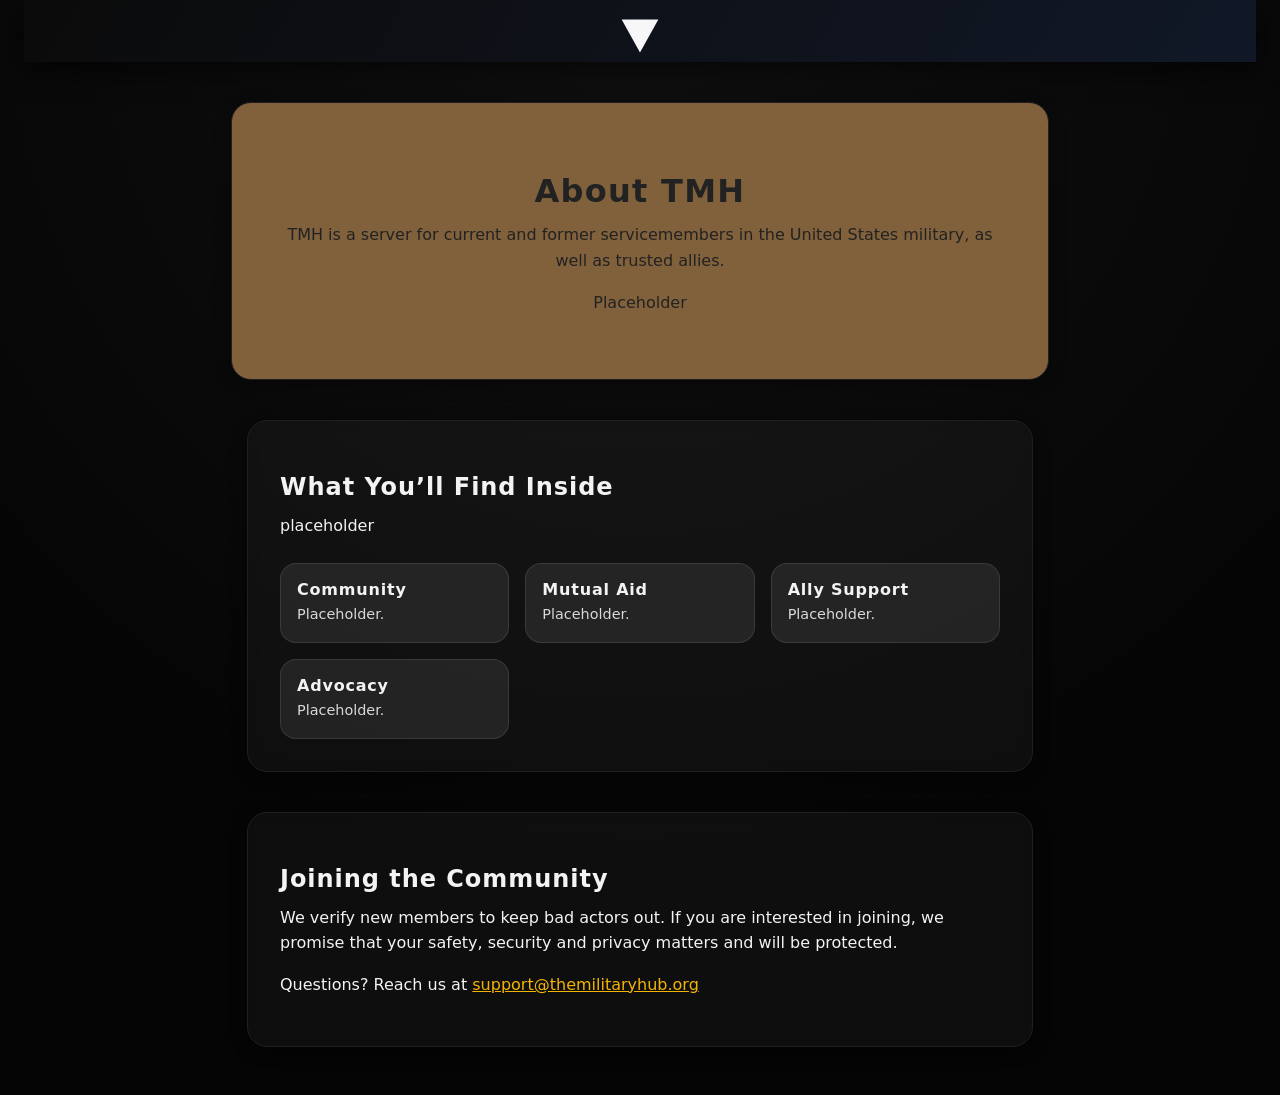
==== aboutus.html @ 68733be9 "About Us" ====
<!DOCTYPE html>
<html lang="en">
  <head>
    <meta charset="UTF-8" />
    <meta name="viewport" content="width=device-width, initial-scale=1.0" />
    <title>About TMH</title>
    <style>
      :root {
        font-family: "Segoe UI", system-ui, -apple-system, sans-serif;
        color: #f3f3f3;
        background-color: #050505;
      }

      body {
        margin: 0;
        min-height: 100vh;
        display: flex;
        flex-direction: column;
        align-items: stretch;
        justify-content: flex-start;
        background: radial-gradient(circle at top, #101010, #050505 70%);
        gap: 2.5rem;
        padding: 0 1.5rem 3rem;
      }

      main {
        text-align: center;
        max-width: 720px;
        width: min(92vw, 720px);
        padding: 3rem;
        border: 1px solid #1f1f1f;
        border-radius: 20px;
        background-color: #81613C;
        box-shadow: 0 4px 16px rgba(0, 0, 0, 0.35);
        color: #222;
        margin: 0 auto;
      }

      .info-panel {
        max-width: 720px;
        width: min(92vw, 720px);
        text-align: left;
        padding: 2rem;
        border: 1px solid #1f1f1f;
        border-radius: 20px;
        background: rgba(255, 255, 255, 0.04);
        backdrop-filter: blur(6px);
        box-shadow: 0 4px 16px rgba(0, 0, 0, 0.4);
        margin: 0 auto;
      }

      h1,
      h2 {
        letter-spacing: 0.04em;
        margin-bottom: 0.75rem;
      }

      p {
        margin: 0.4rem 0 1rem;
        line-height: 1.6;
      }

      .team-grid {
        display: grid;
        grid-template-columns: repeat(auto-fit, minmax(180px, 1fr));
        gap: 1rem;
        margin-top: 1.5rem;
      }

      .team-card {
        background: rgba(255, 255, 255, 0.08);
        padding: 1rem;
        border-radius: 16px;
        border: 1px solid rgba(255, 255, 255, 0.1);
      }

      .team-card h3 {
        margin: 0 0 0.25rem;
        font-size: 1rem;
        letter-spacing: 0.05em;
      }

      .team-card p {
        margin: 0;
        font-size: 0.9rem;
        color: #d9d9d9;
      }
    </style>
  </head>
  <body>
    <modular-menu
      data-links='[
        {"label":"Home","href":"./index.html"},
        {"label":"About","href":"#about"},
        {"label":"Contact","href":"mailto:support@themilitaryhub.org","target":"_blank"}
      ]'
    ></modular-menu>

    <main id="about">
      <h1>About TMH</h1>
      <p>
        TMH is a server for current and former servicemembers in
        the United States military, as well as trusted allies.
      </p>
      <p>
        Placeholder
      </p>
    </main>

    <section id="team" class="info-panel">
      <h2>What You’ll Find Inside</h2>
      <p>
        placeholder
      </p>

      <div class="team-grid">
        <article class="team-card">
          <h3>Community</h3>
          <p>Placeholder.</p>
        </article>
        <article class="team-card">
          <h3>Mutual Aid</h3>
          <p>Placeholder.</p>
        </article>
        <article class="team-card">
          <h3>Ally Support</h3>
          <p>Placeholder.</p>
        </article>
        <article class="team-card">
          <h3>Advocacy</h3>
          <p>Placeholder.</p>
        </article>
      </div>
    </section>

    <section class="info-panel">
      <h2>Joining the Community</h2>
      <p>
        We verify new members to keep bad actors out.
        If you are interested in joining, we promise that your safety, security and privacy matters and will be protected.
      </p>
      <p>
        Questions? Reach us at
        <a href="mailto:support@themilitaryhub.org" style="color: #f4b400">support@themilitaryhub.org</a>
      </p>
    </section>

    <script src="./scripts/menu-component.js"></script>
  </body>
</html>
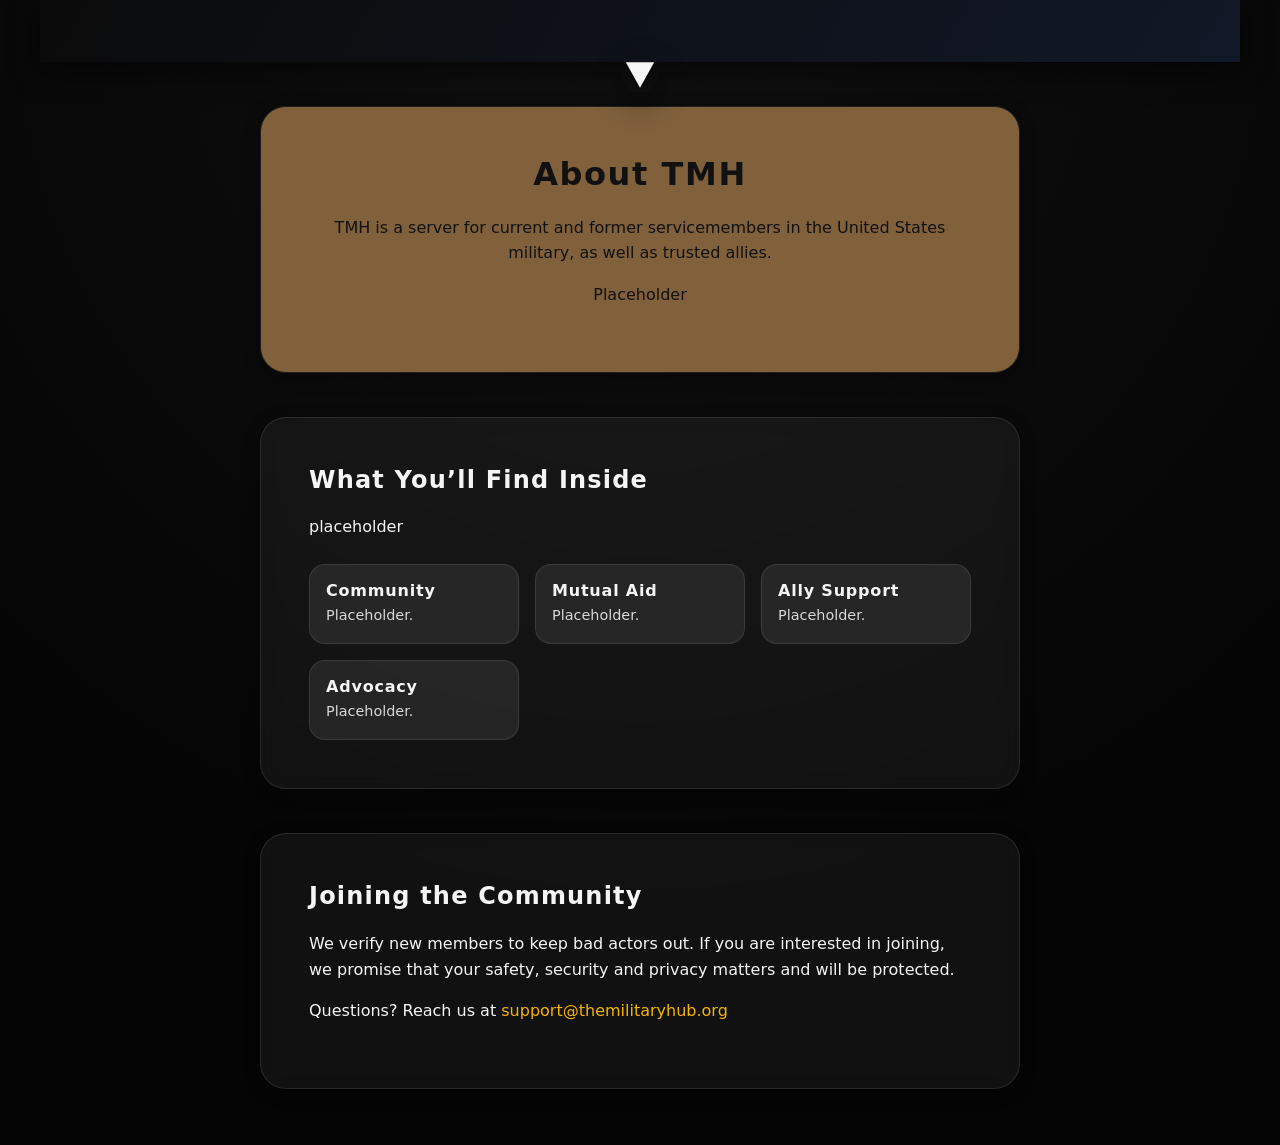
==== commit f13581e1: "Merge pull request #11 from Rennygayde-exe/main Refactors" ====
--- a/aboutus.html
+++ b/aboutus.html
@@ -4,99 +4,20 @@
     <meta charset="UTF-8" />
     <meta name="viewport" content="width=device-width, initial-scale=1.0" />
     <title>About TMH</title>
-    <style>
-      :root {
-        font-family: "Segoe UI", system-ui, -apple-system, sans-serif;
-        color: #f3f3f3;
-        background-color: #050505;
-      }
-
-      body {
-        margin: 0;
-        min-height: 100vh;
-        display: flex;
-        flex-direction: column;
-        align-items: stretch;
-        justify-content: flex-start;
-        background: radial-gradient(circle at top, #101010, #050505 70%);
-        gap: 2.5rem;
-        padding: 0 1.5rem 3rem;
-      }
-
-      main {
-        text-align: center;
-        max-width: 720px;
-        width: min(92vw, 720px);
-        padding: 3rem;
-        border: 1px solid #1f1f1f;
-        border-radius: 20px;
-        background-color: #81613C;
-        box-shadow: 0 4px 16px rgba(0, 0, 0, 0.35);
-        color: #222;
-        margin: 0 auto;
-      }
-
-      .info-panel {
-        max-width: 720px;
-        width: min(92vw, 720px);
-        text-align: left;
-        padding: 2rem;
-        border: 1px solid #1f1f1f;
-        border-radius: 20px;
-        background: rgba(255, 255, 255, 0.04);
-        backdrop-filter: blur(6px);
-        box-shadow: 0 4px 16px rgba(0, 0, 0, 0.4);
-        margin: 0 auto;
-      }
-
-      h1,
-      h2 {
-        letter-spacing: 0.04em;
-        margin-bottom: 0.75rem;
-      }
-
-      p {
-        margin: 0.4rem 0 1rem;
-        line-height: 1.6;
-      }
-
-      .team-grid {
-        display: grid;
-        grid-template-columns: repeat(auto-fit, minmax(180px, 1fr));
-        gap: 1rem;
-        margin-top: 1.5rem;
-      }
-
-      .team-card {
-        background: rgba(255, 255, 255, 0.08);
-        padding: 1rem;
-        border-radius: 16px;
-        border: 1px solid rgba(255, 255, 255, 0.1);
-      }
-
-      .team-card h3 {
-        margin: 0 0 0.25rem;
-        font-size: 1rem;
-        letter-spacing: 0.05em;
-      }
-
-      .team-card p {
-        margin: 0;
-        font-size: 0.9rem;
-        color: #d9d9d9;
-      }
-    </style>
+    <link rel="stylesheet" href="./styles/site.css" />
   </head>
-  <body>
+  <body class="page page--about">
     <modular-menu
       data-links='[
         {"label":"Home","href":"./index.html"},
-        {"label":"About","href":"#about"},
-        {"label":"Contact","href":"mailto:support@themilitaryhub.org","target":"_blank"}
+        {"label":"About Us","href":"./aboutus.html"},
+        {"label":"Contact","href":"./contact.html"},
+        {"label":"Donate","href":"./donate.html"},
+        {"label":"Merch Store","href":"./shop.html"}
       ]'
     ></modular-menu>
 
-    <main id="about">
+    <main id="about" class="text-center">
       <h1>About TMH</h1>
       <p>
         TMH is a server for current and former servicemembers in
@@ -141,7 +62,7 @@
       </p>
       <p>
         Questions? Reach us at
-        <a href="mailto:support@themilitaryhub.org" style="color: #f4b400">support@themilitaryhub.org</a>
+        <a href="mailto:support@themilitaryhub.org">support@themilitaryhub.org</a>
       </p>
     </section>
 
--- a/styles/site.css
+++ b/styles/site.css
@@ -0,0 +1,224 @@
+:root {
+  font-family: "Segoe UI", system-ui, -apple-system, sans-serif;
+  color: #f3f3f3;
+  background-color: #050505;
+  color-scheme: dark;
+  --bg-gradient: radial-gradient(circle at top, #101010, #050505 70%);
+  --panel-border: #1f1f1f;
+  --panel-shadow: 0 4px 16px rgba(0, 0, 0, 0.35);
+  --panel-bg: #ffffff;
+  --panel-text: #111111;
+  --glass-bg: rgba(255, 255, 255, 0.04);
+}
+
+*,
+*::before,
+*::after {
+  box-sizing: border-box;
+}
+
+body {
+  margin: 0;
+  min-height: 100vh;
+  display: flex;
+  flex-direction: column;
+  align-items: stretch;
+  justify-content: flex-start;
+  gap: clamp(1.5rem, 4vw, 2.75rem);
+  padding: 0 clamp(1rem, 4vw, 2.5rem) clamp(2.25rem, 6vw, 3.5rem);
+  background: var(--bg-gradient);
+  color: var(--text-on-background, #f3f3f3);
+}
+
+body.page--about,
+body.page--contact,
+body.page--donate {
+  --panel-bg: #81613c;
+  --panel-text: #111;
+}
+
+main,
+.info-panel,
+.card {
+  width: min(92vw, 760px);
+  margin: 0 auto;
+  padding: clamp(1.5rem, 5vw, 3rem);
+  border: 1px solid var(--panel-border);
+  border-radius: clamp(16px, 4vw, 26px);
+  background-color: var(--panel-bg);
+  color: var(--panel-text);
+  box-shadow: var(--panel-shadow);
+}
+
+.info-panel {
+  background: rgba(255, 255, 255, 0.05);
+  color: #f5f5f5;
+  border-color: rgba(255, 255, 255, 0.1);
+  backdrop-filter: blur(10px);
+}
+
+h1,
+h2,
+h3 {
+  letter-spacing: 0.05em;
+  margin-top: 0;
+  line-height: 1.2;
+}
+
+p {
+  margin: 0.4rem 0 1rem;
+  line-height: 1.6;
+}
+
+a {
+  color: #f4b400;
+  text-decoration: none;
+}
+
+a:hover {
+  text-decoration: underline;
+}
+
+ul {
+  padding-left: 1.25rem;
+  line-height: 1.5;
+}
+
+form {
+  display: grid;
+  gap: 1.15rem;
+}
+
+label {
+  display: block;
+  font-weight: 600;
+  margin-bottom: 0.45rem;
+  letter-spacing: 0.04em;
+}
+
+input,
+textarea,
+select {
+  width: 100%;
+  border-radius: 14px;
+  border: 1px solid #92817a;
+  padding: 0.85rem 1rem;
+  font-size: 1rem;
+  font-family: inherit;
+  transition: border-color 0.2s ease, box-shadow 0.2s ease;
+  background-color: #fff;
+  color: #111;
+}
+
+input:focus,
+textarea:focus,
+select:focus {
+  outline: none;
+  border-color: #f4b400;
+  box-shadow: 0 0 0 3px rgba(244, 180, 0, 0.2);
+}
+
+textarea {
+  min-height: 160px;
+  resize: vertical;
+}
+
+button {
+  border: none;
+  border-radius: 999px;
+  padding: 0.95rem 1.5rem;
+  font-size: 1rem;
+  font-weight: 600;
+  text-transform: uppercase;
+  letter-spacing: 0.05em;
+  cursor: pointer;
+  background: linear-gradient(120deg, #f4b400, #ff8800);
+  color: #111;
+  transition: transform 0.15s ease, box-shadow 0.15s ease;
+}
+
+button:hover {
+  transform: translateY(-1px);
+  box-shadow: 0 8px 18px rgba(0, 0, 0, 0.2);
+}
+
+.status {
+  text-align: center;
+  font-weight: 600;
+  letter-spacing: 0.03em;
+  min-height: 1.2em;
+}
+
+.status.error {
+  color: #e57373;
+}
+
+.status.success {
+  color: #1b5e20;
+}
+
+.team-grid {
+  display: grid;
+  grid-template-columns: repeat(auto-fit, minmax(180px, 1fr));
+  gap: 1rem;
+  margin-top: 1.5rem;
+}
+
+.team-card {
+  background: rgba(255, 255, 255, 0.08);
+  padding: 1rem;
+  border-radius: 16px;
+  border: 1px solid rgba(255, 255, 255, 0.1);
+}
+
+.team-card h3 {
+  margin: 0 0 0.25rem;
+  font-size: 1rem;
+}
+
+.team-card p {
+  margin: 0;
+  font-size: 0.9rem;
+  color: #d9d9d9;
+}
+
+.stack {
+  display: flex;
+  flex-direction: column;
+  gap: 1.5rem;
+}
+
+.text-center {
+  text-align: center;
+}
+
+.hidden {
+  display: none !important;
+}
+
+@media (max-width: 640px) {
+  body {
+    gap: 1.5rem;
+  }
+
+  main,
+  .info-panel,
+  .card {
+    width: 100%;
+    padding: clamp(1.25rem, 6vw, 1.75rem);
+  }
+
+  h1 {
+    font-size: clamp(1.75rem, 6vw, 2.2rem);
+  }
+
+  button {
+    width: 100%;
+  }
+}
+
+@media (min-width: 900px) {
+  body {
+    align-items: center;
+  }
+}
